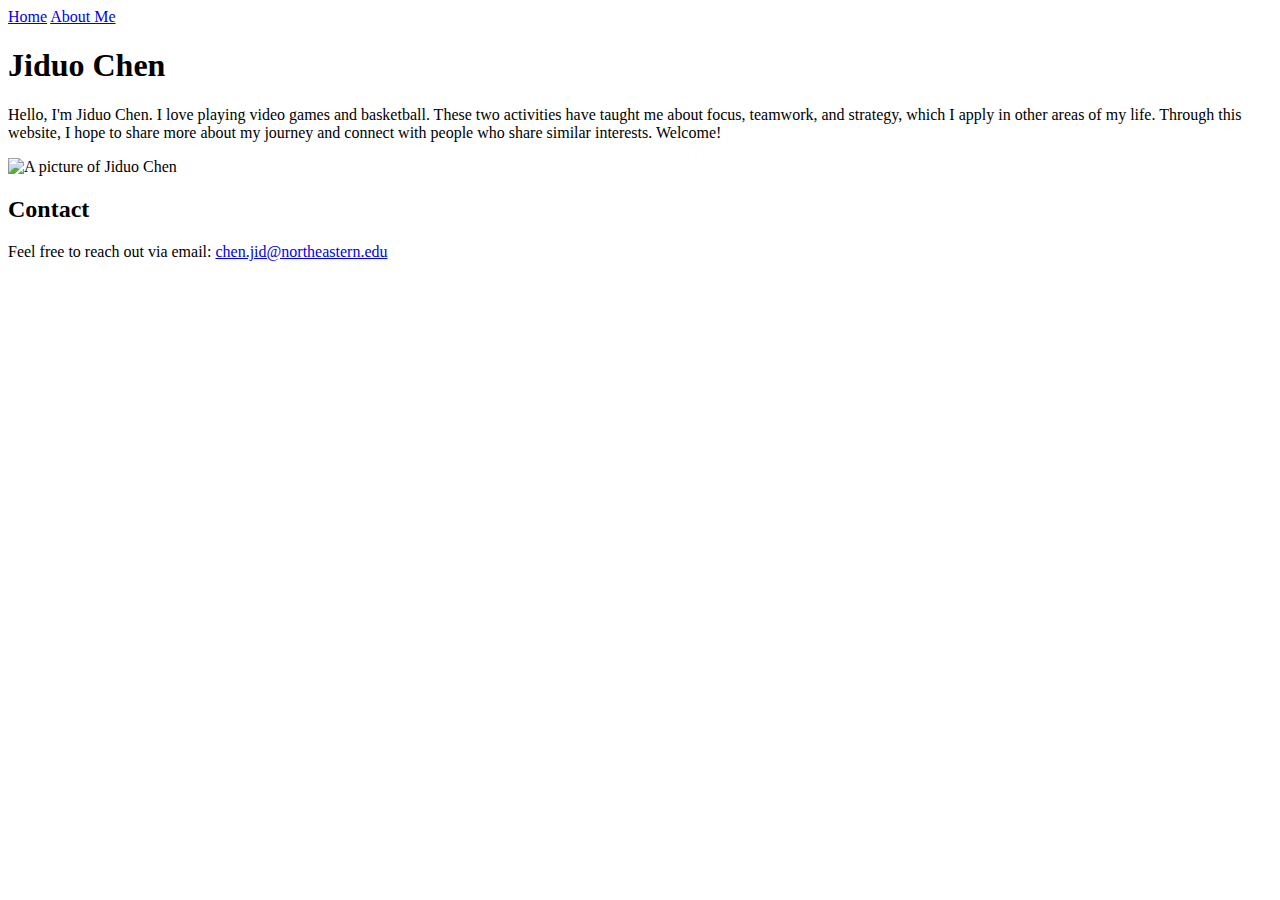
==== index.html @ 83755068 "Initial commit" ====
<!DOCTYPE html>
<html lang="en">
<head>
    <meta charset="UTF-8">
    <meta name="viewport" content="width=device-width, initial-scale=1.0">
    <title>Jiduo Chen's Website</title>
    <link rel="stylesheet" href="styles.css">
    <link href="https://fonts.googleapis.com/css2?family=Poppins:wght@400;600&display=swap" rel="stylesheet">
    <link rel="preconnect" href="https://fonts.googleapis.com">
    <link rel="preconnect" href="https://fonts.gstatic.com" crossorigin>
    <link href="https://fonts.googleapis.com/css2?family=Anonymous+Pro&family=Notable&display=swap" rel="stylesheet">
</head>
<body>
    <!-- Navigation Bar -->
    <nav>
        <a href="index.html">Home</a>
        <a href="about.html">About Me</a>
    </nav>

    <!-- Main Content -->
    <div class="container">
        <!-- Landing Page Title -->
        <h1>Jiduo Chen</h1>
        
        <!-- Introductory Paragraph -->
        <p>Hello, I'm Jiduo Chen. I love playing video games and basketball. These two activities have taught me about focus, teamwork, and strategy, which I apply in other areas of my life. Through this website, I hope to share more about my journey and connect with people who share similar interests. Welcome!</p>

        <!-- Placeholder for Image -->
        <div>
            <img src="my-photo.jpeg" alt="A picture of Jiduo Chen" style="width:200px;height:auto;">
        </div>
    </div>

    <!-- Contact Section -->
    <footer>
        <h2>Contact</h2>
        <p>Feel free to reach out via email: 
            <a href="mailto:chen.jid@northeasten.edu">chen.jid@northeastern.edu</a>
        </p>
    </footer>
</body>
</html>
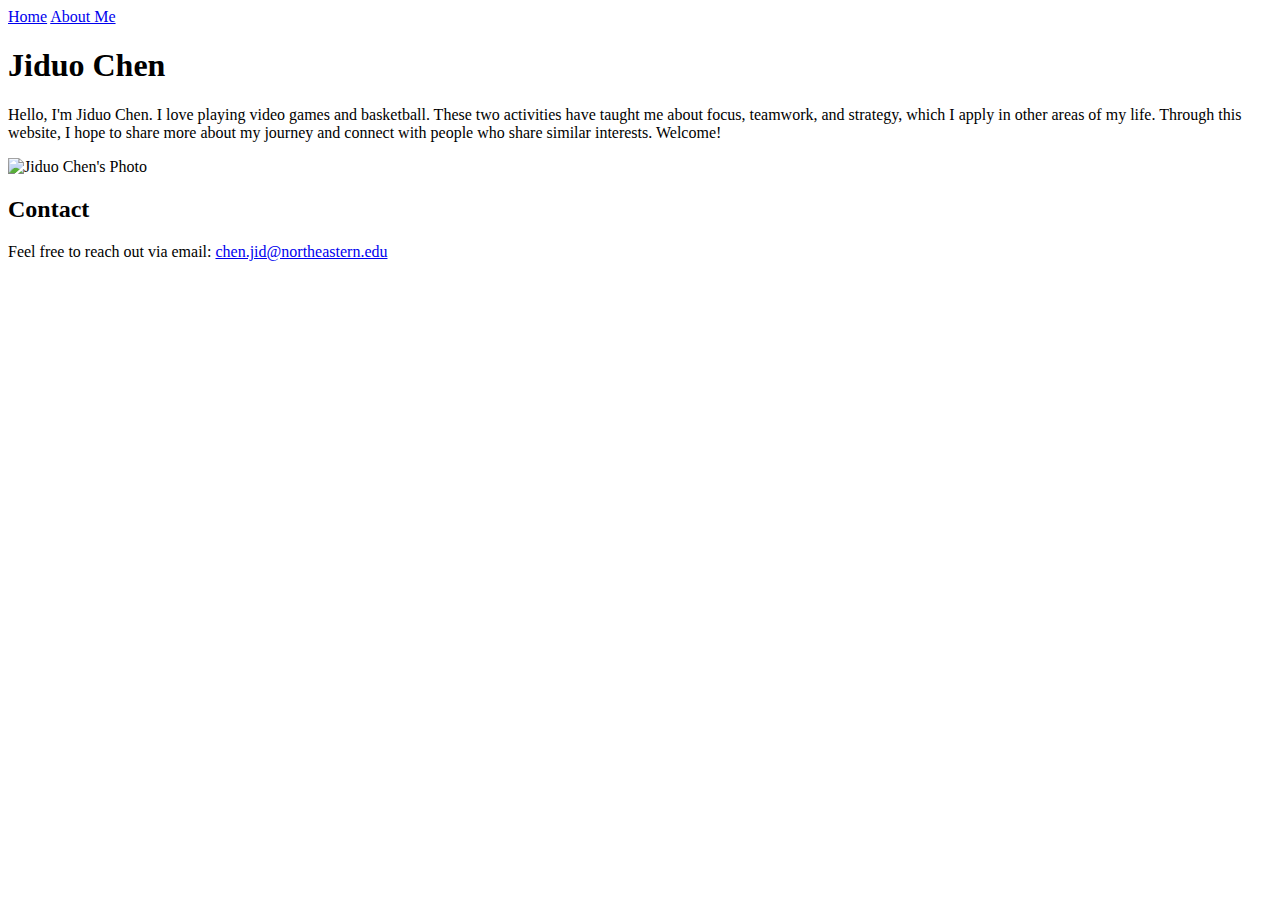
==== commit 45c17ee8: "Improved styling" ====
--- a/index.html
+++ b/index.html
@@ -6,37 +6,23 @@
     <title>Jiduo Chen's Website</title>
     <link rel="stylesheet" href="styles.css">
     <link href="https://fonts.googleapis.com/css2?family=Poppins:wght@400;600&display=swap" rel="stylesheet">
-    <link rel="preconnect" href="https://fonts.googleapis.com">
-    <link rel="preconnect" href="https://fonts.gstatic.com" crossorigin>
-    <link href="https://fonts.googleapis.com/css2?family=Anonymous+Pro&family=Notable&display=swap" rel="stylesheet">
 </head>
 <body>
-    <!-- Navigation Bar -->
     <nav>
         <a href="index.html">Home</a>
         <a href="about.html">About Me</a>
     </nav>
 
-    <!-- Main Content -->
     <div class="container">
-        <!-- Landing Page Title -->
         <h1>Jiduo Chen</h1>
-        
-        <!-- Introductory Paragraph -->
         <p>Hello, I'm Jiduo Chen. I love playing video games and basketball. These two activities have taught me about focus, teamwork, and strategy, which I apply in other areas of my life. Through this website, I hope to share more about my journey and connect with people who share similar interests. Welcome!</p>
 
-        <!-- Placeholder for Image -->
-        <div>
-            <img src="my-photo.jpeg" alt="A picture of Jiduo Chen" style="width:200px;height:auto;">
-        </div>
+        <img src="my-photo.jpeg" alt="Jiduo Chen's Photo">
     </div>
 
-    <!-- Contact Section -->
     <footer>
         <h2>Contact</h2>
-        <p>Feel free to reach out via email: 
-            <a href="mailto:chen.jid@northeasten.edu">chen.jid@northeastern.edu</a>
-        </p>
+        <p>Feel free to reach out via email: <a href="mailto:chen.jid@northeastern.edu">chen.jid@northeastern.edu</a></p>
     </footer>
 </body>
 </html>
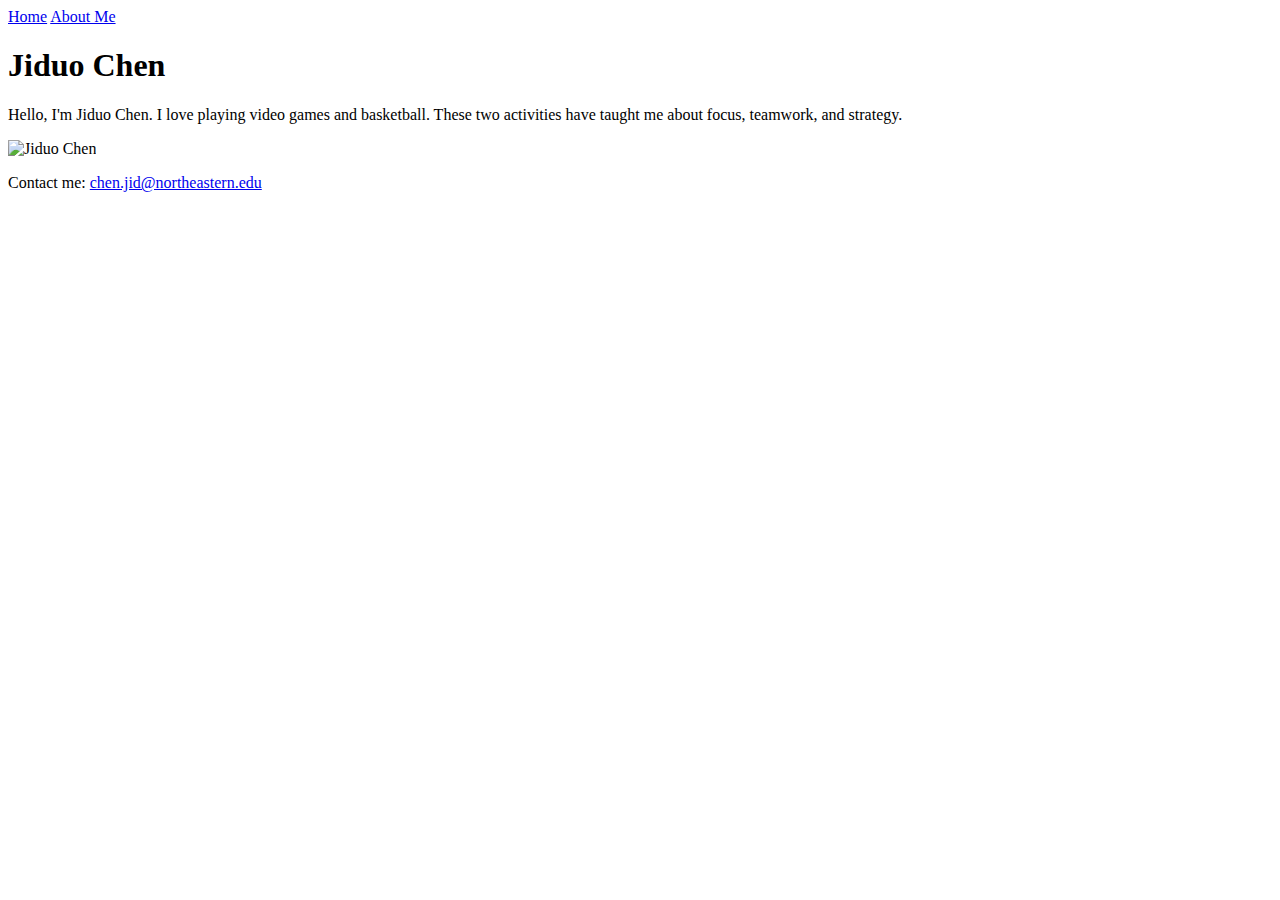
==== commit daf060df: "Updated design and layout" ====
--- a/index.html
+++ b/index.html
@@ -5,7 +5,6 @@
     <meta name="viewport" content="width=device-width, initial-scale=1.0">
     <title>Jiduo Chen's Website</title>
     <link rel="stylesheet" href="styles.css">
-    <link href="https://fonts.googleapis.com/css2?family=Poppins:wght@400;600&display=swap" rel="stylesheet">
 </head>
 <body>
     <nav>
@@ -15,14 +14,12 @@
 
     <div class="container">
         <h1>Jiduo Chen</h1>
-        <p>Hello, I'm Jiduo Chen. I love playing video games and basketball. These two activities have taught me about focus, teamwork, and strategy, which I apply in other areas of my life. Through this website, I hope to share more about my journey and connect with people who share similar interests. Welcome!</p>
-
-        <img src="my-photo.jpeg" alt="Jiduo Chen's Photo">
+        <p>Hello, I'm Jiduo Chen. I love playing video games and basketball. These two activities have taught me about focus, teamwork, and strategy.</p>
+        <img src="my-photo.jpeg" alt="Jiduo Chen">
     </div>
 
     <footer>
-        <h2>Contact</h2>
-        <p>Feel free to reach out via email: <a href="mailto:chen.jid@northeastern.edu">chen.jid@northeastern.edu</a></p>
+        <p>Contact me: <a href="mailto:chen.jid@northeastern.edu">chen.jid@northeastern.edu</a></p>
     </footer>
 </body>
 </html>
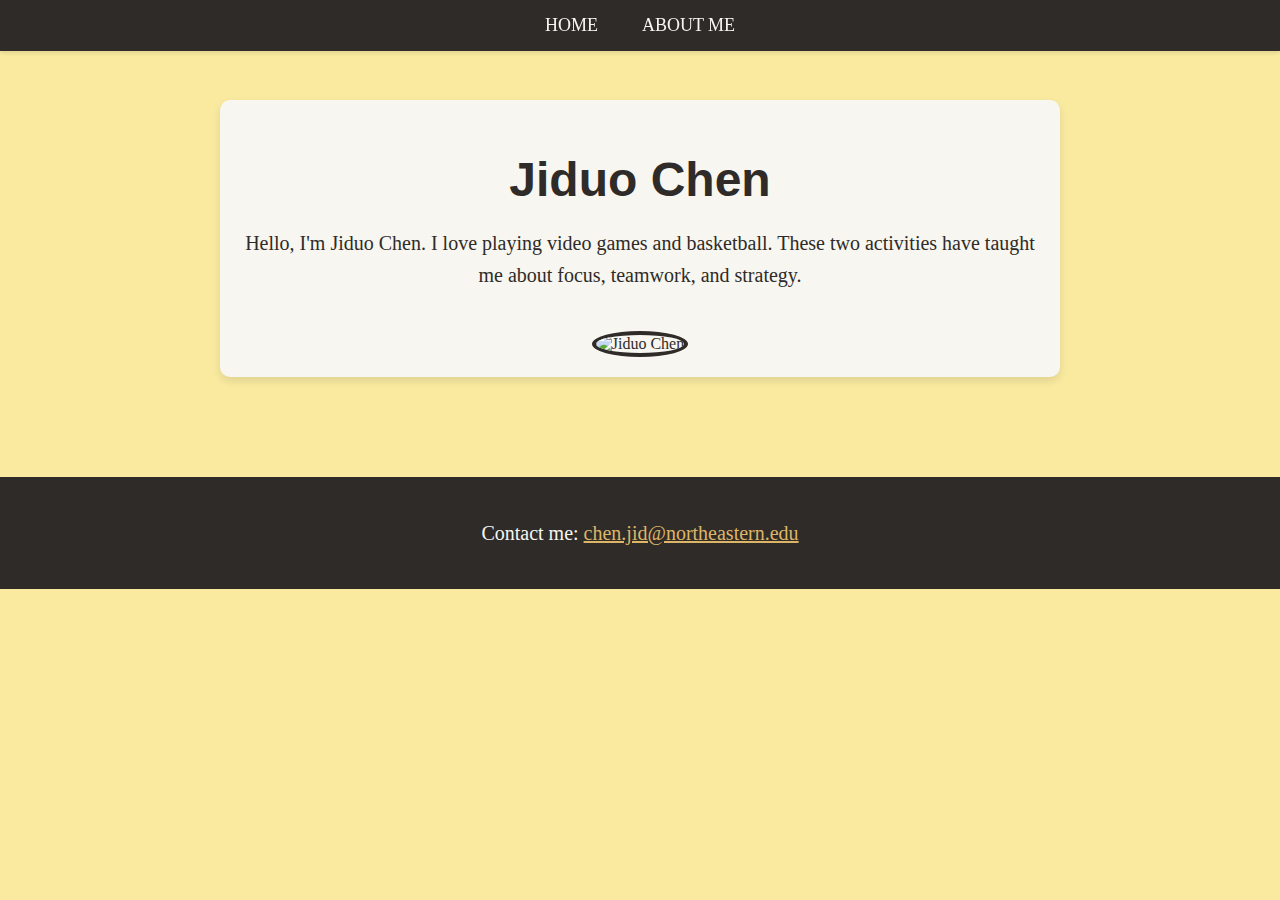
==== commit 46a604c2: "Fixed CSS link" ====
--- a/index.html
+++ b/index.html
@@ -4,7 +4,7 @@
     <meta charset="UTF-8">
     <meta name="viewport" content="width=device-width, initial-scale=1.0">
     <title>Jiduo Chen's Website</title>
-    <link rel="stylesheet" href="styles.css">
+    <link rel="stylesheet" href="style.css">
 </head>
 <body>
     <nav>
--- a/style.css
+++ b/style.css
@@ -0,0 +1,100 @@
+.notable-regular {
+    font-family: "Notable", sans-serif;
+    font-weight: 400;
+}
+
+.anonymous-pro-regular {
+    font-family: "Anonymous Pro", serif;
+    font-weight: 400;
+}
+
+body {
+    font-family: "Anonymous Pro", serif;
+    background-color: #f9eaa0; /* 淡黄色背景 */
+    margin: 0;
+    padding: 0;
+    color: #2f2b28;
+    text-align: center;
+}
+
+nav {
+    background-color: #2f2b28;
+    color: #f7f6f0;
+    padding: 15px 0;
+    position: fixed;
+    width: 100%;
+    top: 0;
+    z-index: 1000;
+    box-shadow: 0 2px 4px rgba(0, 0, 0, 0.1);
+}
+
+nav a {
+    color: #f7f6f0;
+    text-decoration: none;
+    margin: 0 20px;
+    font-size: 18px;
+    text-transform: uppercase;
+}
+
+nav a:hover {
+    color: #ddb566;
+    text-decoration: underline;
+}
+
+.container {
+    max-width: 800px;
+    margin: 100px auto;
+    padding: 20px;
+    background-color: #f7f6f0;
+    border-radius: 10px;
+    box-shadow: 0 4px 8px rgba(0, 0, 0, 0.1);
+}
+
+h1 {
+    font-family: "Notable", sans-serif;
+    font-size: 48px;
+    color: #2f2b28;
+    margin-bottom: 20px;
+}
+
+p {
+    font-size: 20px;
+    line-height: 1.6;
+}
+
+img {
+    border-radius: 50%;
+    width: 200px;
+    margin-top: 20px;
+    border: 4px solid #2f2b28;
+}
+
+footer {
+    margin-top: 50px;
+    padding: 20px;
+    background-color: #2f2b28;
+    color: #f7f6f0;
+}
+
+footer a {
+    color: #ddb566;
+}
+
+footer a:hover {
+    text-decoration: underline;
+}
+
+@media (max-width: 768px) {
+    .container {
+        width: 90%;
+        margin-top: 120px;
+    }
+
+    h1 {
+        font-size: 36px;
+    }
+
+    p {
+        font-size: 18px;
+    }
+}
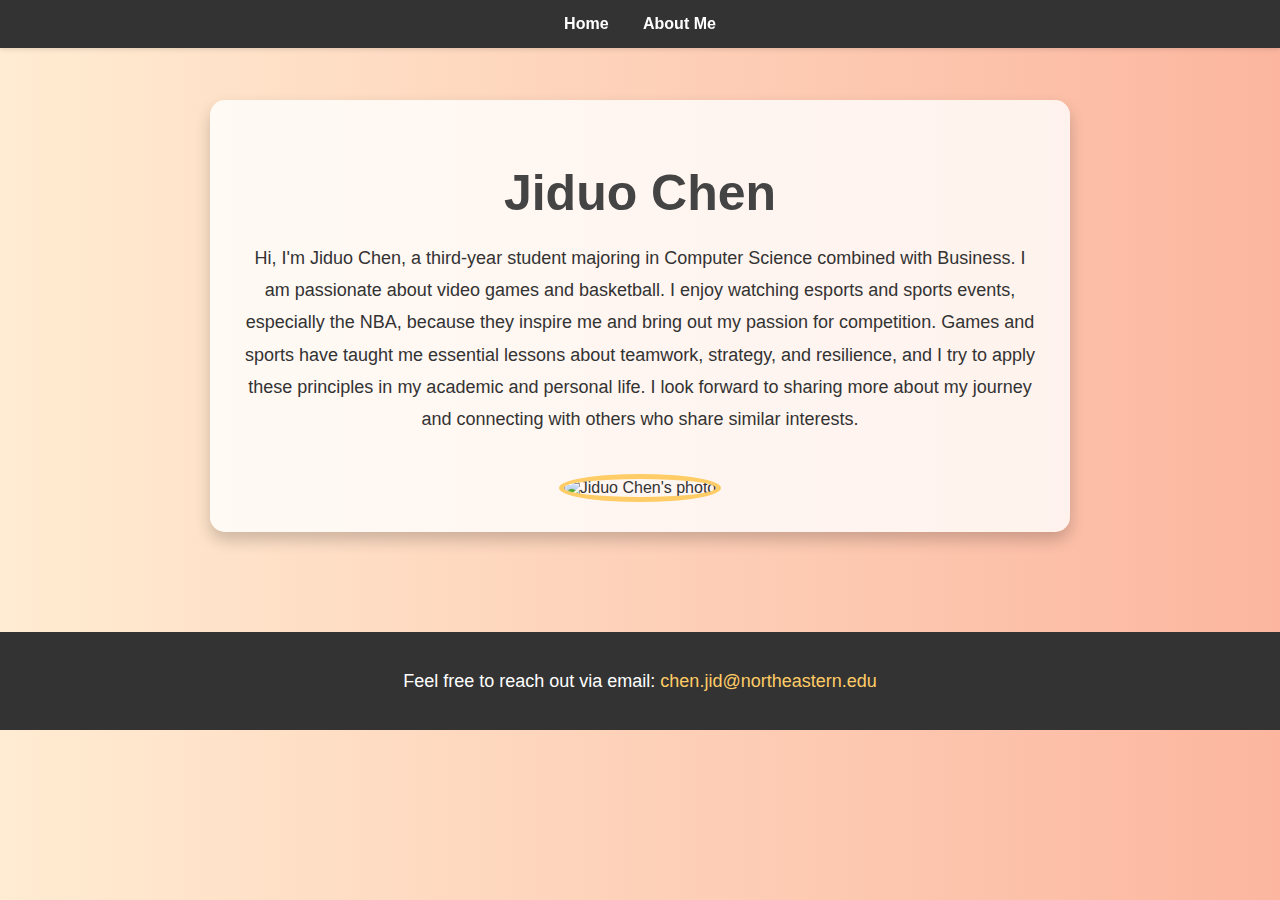
==== commit 304f1c49: "Updated content and style" ====
--- a/index.html
+++ b/index.html
@@ -3,7 +3,7 @@
 <head>
     <meta charset="UTF-8">
     <meta name="viewport" content="width=device-width, initial-scale=1.0">
-    <title>Jiduo Chen's Website</title>
+    <title>Jiduo Chen's Portfolio</title>
     <link rel="stylesheet" href="style.css">
 </head>
 <body>
@@ -14,12 +14,21 @@
 
     <div class="container">
         <h1>Jiduo Chen</h1>
-        <p>Hello, I'm Jiduo Chen. I love playing video games and basketball. These two activities have taught me about focus, teamwork, and strategy.</p>
-        <img src="my-photo.jpeg" alt="Jiduo Chen">
+        <p>
+            Hi, I'm Jiduo Chen, a third-year student majoring in Computer Science combined with Business. 
+            I am passionate about video games and basketball. I enjoy watching esports and sports events, especially the NBA, 
+            because they inspire me and bring out my passion for competition. 
+            Games and sports have taught me essential lessons about teamwork, strategy, and resilience, 
+            and I try to apply these principles in my academic and personal life. 
+            I look forward to sharing more about my journey and connecting with others who share similar interests.
+        </p>
+        <img src="my-photo.jpeg" alt="Jiduo Chen's photo">
     </div>
 
     <footer>
-        <p>Contact me: <a href="mailto:chen.jid@northeastern.edu">chen.jid@northeastern.edu</a></p>
+        <p>Feel free to reach out via email: 
+            <a href="mailto:chen.jid@northeastern.edu">chen.jid@northeastern.edu</a>
+        </p>
     </footer>
 </body>
 </html>
--- a/style.css
+++ b/style.css
@@ -1,83 +1,73 @@
-.notable-regular {
-    font-family: "Notable", sans-serif;
-    font-weight: 400;
-}
-
-.anonymous-pro-regular {
-    font-family: "Anonymous Pro", serif;
-    font-weight: 400;
-}
-
 body {
-    font-family: "Anonymous Pro", serif;
-    background-color: #f9eaa0; /* 淡黄色背景 */
+    font-family: 'Arial', sans-serif;
+    background: linear-gradient(to right, #ffecd2, #fcb69f);
     margin: 0;
     padding: 0;
-    color: #2f2b28;
+    color: #333;
     text-align: center;
 }
 
 nav {
-    background-color: #2f2b28;
-    color: #f7f6f0;
+    background-color: #333;
     padding: 15px 0;
     position: fixed;
     width: 100%;
     top: 0;
+    left: 0;
     z-index: 1000;
     box-shadow: 0 2px 4px rgba(0, 0, 0, 0.1);
 }
 
 nav a {
-    color: #f7f6f0;
+    color: white;
     text-decoration: none;
-    margin: 0 20px;
-    font-size: 18px;
-    text-transform: uppercase;
+    margin: 0 15px;
+    font-weight: bold;
 }
 
 nav a:hover {
-    color: #ddb566;
-    text-decoration: underline;
+    color: #ffcc66;
 }
 
 .container {
     max-width: 800px;
     margin: 100px auto;
-    padding: 20px;
-    background-color: #f7f6f0;
-    border-radius: 10px;
-    box-shadow: 0 4px 8px rgba(0, 0, 0, 0.1);
+    padding: 30px;
+    background-color: rgba(255, 255, 255, 0.8);
+    border-radius: 15px;
+    box-shadow: 0 8px 16px rgba(0, 0, 0, 0.2);
 }
 
 h1 {
-    font-family: "Notable", sans-serif;
-    font-size: 48px;
-    color: #2f2b28;
+    font-size: 50px;
+    color: #444;
     margin-bottom: 20px;
 }
 
 p {
-    font-size: 20px;
-    line-height: 1.6;
+    font-size: 18px;
+    line-height: 1.8;
 }
 
 img {
     border-radius: 50%;
-    width: 200px;
+    width: 250px;
+    height: 250px;
+    object-fit: cover;
+    border: 5px solid #ffcc66;
     margin-top: 20px;
-    border: 4px solid #2f2b28;
 }
 
 footer {
     margin-top: 50px;
-    padding: 20px;
-    background-color: #2f2b28;
-    color: #f7f6f0;
+    padding: 15px;
+    background-color: #333;
+    color: white;
 }
 
 footer a {
-    color: #ddb566;
+    color: #ffcc66;
+    text-decoration: none;
 }
 
 footer a:hover {
@@ -95,6 +85,6 @@
     }
 
     p {
-        font-size: 18px;
+        font-size: 16px;
     }
 }
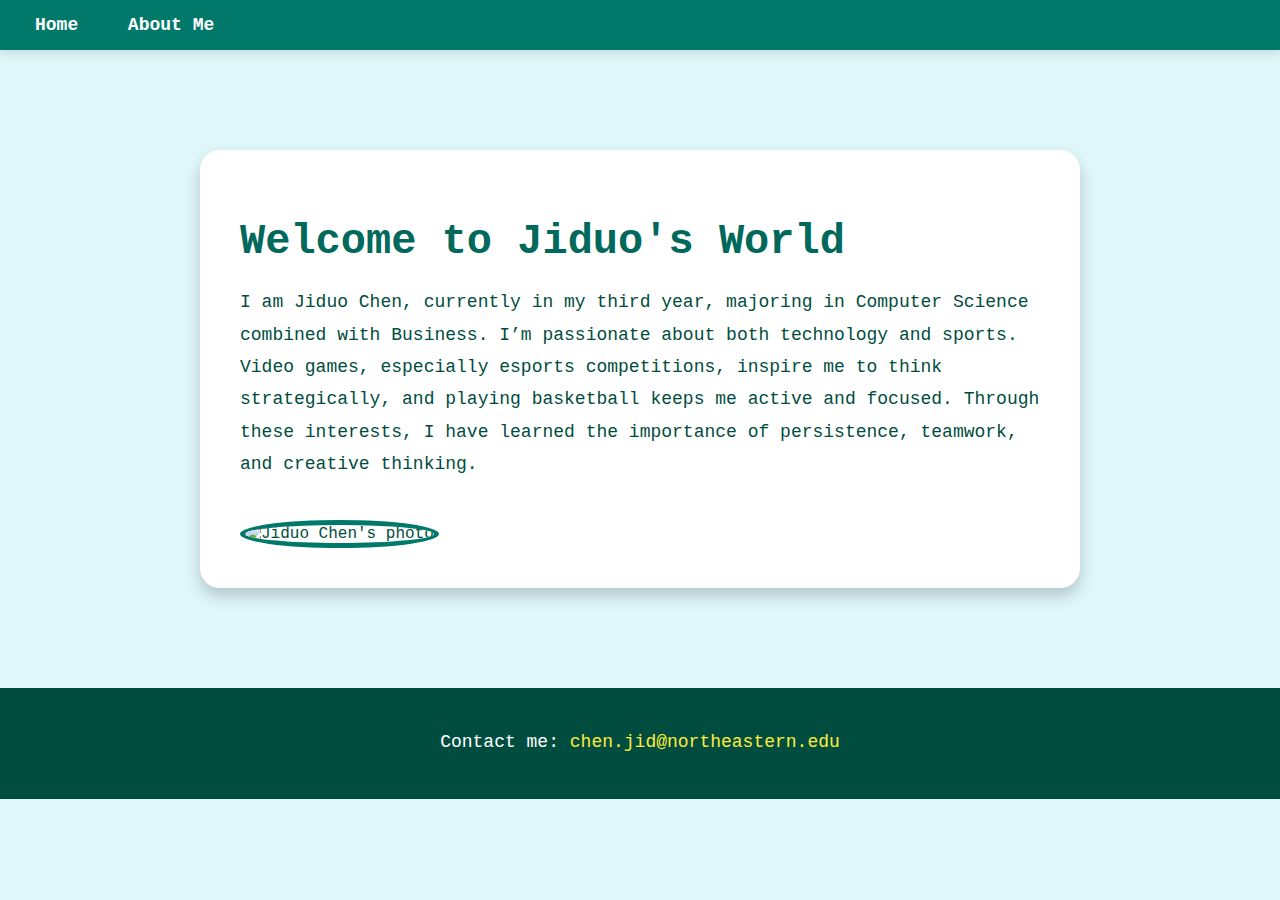
==== commit 7257a462: "new update" ====
--- a/index.html
+++ b/index.html
@@ -3,30 +3,30 @@
 <head>
     <meta charset="UTF-8">
     <meta name="viewport" content="width=device-width, initial-scale=1.0">
-    <title>Jiduo Chen's Portfolio</title>
+    <title>Jiduo's Hub</title>
     <link rel="stylesheet" href="style.css">
 </head>
 <body>
-    <nav>
-        <a href="index.html">Home</a>
-        <a href="about.html">About Me</a>
-    </nav>
+    <header>
+        <nav>
+            <a href="index.html">Home</a>
+            <a href="about.html">About Me</a>
+        </nav>
+    </header>
 
-    <div class="container">
-        <h1>Jiduo Chen</h1>
+    <div class="main-container">
+        <h1>Welcome to Jiduo's World</h1>
         <p>
-            Hi, I'm Jiduo Chen, a third-year student majoring in Computer Science combined with Business. 
-            I am passionate about video games and basketball. I enjoy watching esports and sports events, especially the NBA, 
-            because they inspire me and bring out my passion for competition. 
-            Games and sports have taught me essential lessons about teamwork, strategy, and resilience, 
-            and I try to apply these principles in my academic and personal life. 
-            I look forward to sharing more about my journey and connecting with others who share similar interests.
+            I am Jiduo Chen, currently in my third year, majoring in Computer Science combined with Business. 
+            I’m passionate about both technology and sports. Video games, especially esports competitions, 
+            inspire me to think strategically, and playing basketball keeps me active and focused. 
+            Through these interests, I have learned the importance of persistence, teamwork, and creative thinking.
         </p>
         <img src="my-photo.jpeg" alt="Jiduo Chen's photo">
     </div>
 
     <footer>
-        <p>Feel free to reach out via email: 
+        <p>Contact me: 
             <a href="mailto:chen.jid@northeastern.edu">chen.jid@northeastern.edu</a>
         </p>
     </footer>
--- a/style.css
+++ b/style.css
@@ -1,72 +1,69 @@
 body {
-    font-family: 'Arial', sans-serif;
-    background: linear-gradient(to right, #ffecd2, #fcb69f);
+    font-family: 'Courier New', monospace;
+    background-color: #e0f7fa; 
+    color: #004d40;
     margin: 0;
     padding: 0;
-    color: #333;
-    text-align: center;
 }
 
-nav {
-    background-color: #333;
-    padding: 15px 0;
-    position: fixed;
-    width: 100%;
-    top: 0;
-    left: 0;
-    z-index: 1000;
-    box-shadow: 0 2px 4px rgba(0, 0, 0, 0.1);
+header {
+    background-color: #00796b;
+    padding: 15px;
+    box-shadow: 0 4px 8px rgba(0, 0, 0, 0.1);
 }
 
 nav a {
     color: white;
     text-decoration: none;
-    margin: 0 15px;
+    margin: 0 20px;
+    font-size: 18px;
     font-weight: bold;
 }
 
 nav a:hover {
-    color: #ffcc66;
+    color: #ffeb3b; 
 }
 
-.container {
+.main-container {
     max-width: 800px;
     margin: 100px auto;
-    padding: 30px;
-    background-color: rgba(255, 255, 255, 0.8);
-    border-radius: 15px;
-    box-shadow: 0 8px 16px rgba(0, 0, 0, 0.2);
+    padding: 40px;
+    background-color: #ffffff; 
+    border-radius: 20px;
+    box-shadow: 0 8px 16px rgba(0, 0, 0, 0.2); 
 }
 
 h1 {
-    font-size: 50px;
-    color: #444;
+    font-size: 42px;
+    color: #00695c; 
     margin-bottom: 20px;
 }
 
 p {
     font-size: 18px;
     line-height: 1.8;
+    margin-bottom: 20px;
 }
 
 img {
-    border-radius: 50%;
     width: 250px;
     height: 250px;
     object-fit: cover;
-    border: 5px solid #ffcc66;
+    border-radius: 50%;
+    border: 5px solid #00796b;
     margin-top: 20px;
 }
 
 footer {
+    background-color: #004d40;
+    color: white;
+    padding: 20px;
+    text-align: center;
     margin-top: 50px;
-    padding: 15px;
-    background-color: #333;
-    color: white;
 }
 
 footer a {
-    color: #ffcc66;
+    color: #ffeb3b;
     text-decoration: none;
 }
 
@@ -75,7 +72,7 @@
 }
 
 @media (max-width: 768px) {
-    .container {
+    .main-container {
         width: 90%;
         margin-top: 120px;
     }
